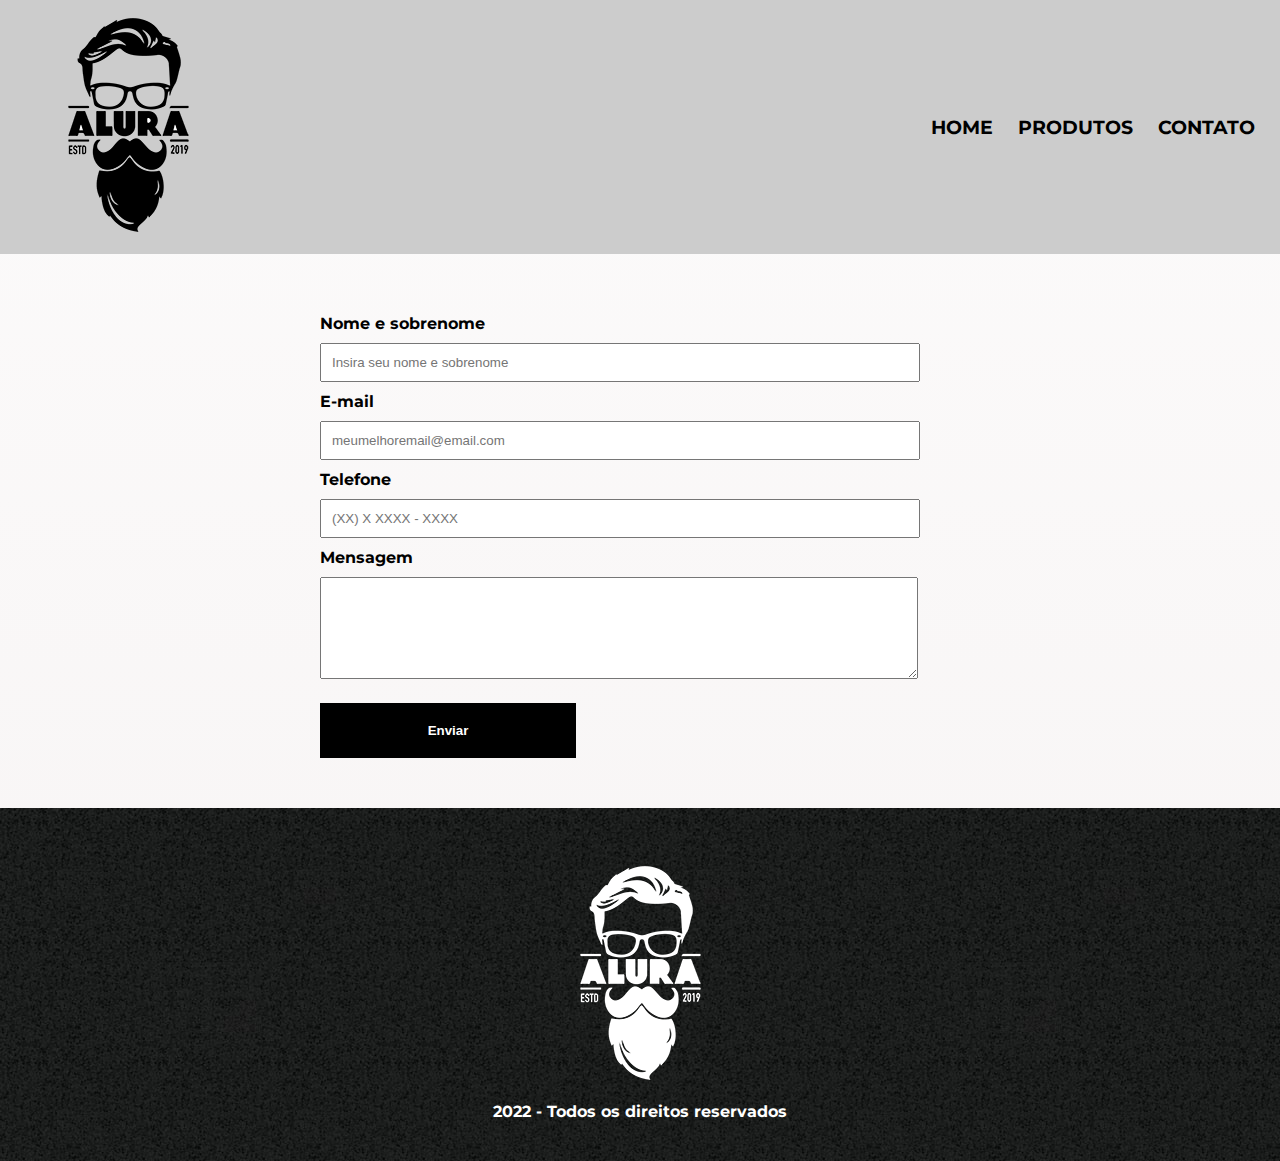
==== contato.html @ 9e2dd82a "initial commit" ====
<!DOCTYPE html>
    <html lang="pt-br">
    <head>
        <meta charset="UTF-8">
        <meta http-equiv="X-UA-Compatible" content="IE=edge">
        <meta name="viewport" content="width=device-width, initial-scale=1.0">
        <title>Contato | Barbearia Alura</title>
        <link rel="stylesheet" href="assets/css/reset.css">

        <link rel="preconnect" href="https://fonts.googleapis.com">
        <link rel="preconnect" href="https://fonts.gstatic.com" crossorigin>
        <link href="https://fonts.googleapis.com/css2?family=Montserrat&display=swap" rel="stylesheet">

        <link rel="stylesheet" href="assets/css/style.css">
    </head>

    <body>
        
        <header>
            <div class="container">
                <div class="logo">
                    <img src="assets/img/logo.png" alt="Logo da Barbearia Alura">
                </div>
    
                <nav>
                    <ul class="menu">
                        <li class="item-menu"><a href="index.html">Home</a></li>
                        <li class="item-menu"><a href="produtos.html">Produtos</a></li>
                        <li class="item-menu"><a href="contato.html">Contato</a></li>
                    </ul>
                </nav>
            </div>

        </header>

        <main>

            <form action="">
                <label for="name">Nome e sobrenome</label>
                <input type="text" name="name" id="name" placeholder="Insira seu nome e sobrenome">

                <label for="email">E-mail</label>
                <input type="email" name="email" id="email" placeholder="meumelhoremail@email.com">

                <label for="telefone">Telefone</label>
                <input type="tel" name="telefone" id="telefone" placeholder="(XX) X XXXX - XXXX">

                <label for="mensagem">Mensagem</label>
                <textarea name="mensagem" id="mensagem"></textarea>

                <input class="btn-enviar" type="submit" value="Enviar">
            </form>
           
        </main>

        <footer>
            <img src="assets/img/logo-branco.png" alt="logo">
            <p>2022 - Todos os direitos reservados</p>
        </footer>

    </body>
</html>
---- assets/css/style.css ----
*{
	margin: 0px;
	padding: 0px;
}

li, ul, ol, a {
	text-decoration: none;
	list-style: none;
    margin: 0px;
    padding: 0px;
}

img{
    margin: 0px;
    padding: 0px;
}

body{
    font-size: 16px;
    color: black;
    font-family: 'Montserrat', sans-serif;
    background: linear-gradient( #fcfbfb, #f7f4f4);  

}


header{
    width: 100%;
    background-color: #cccccc;

}

.container{
    max-width: 1440px;
    display: flex;
    flex-direction: row;
    flex-wrap: wrap;
    justify-content: space-between;
    align-items: center;
    margin: auto;
}


.logo img {
    margin-left: 40px;
}


.menu {
    display: flex;    
}

.item-menu {
    margin-left: 15px;
}

.item-menu a {
    color: black;
    font-size: 1.2em;
    font-weight: bold;
    padding: 5px;
    text-transform: uppercase;
}

.item-menu:last-child{
    margin-right: 20px;
}

.item-menu a:hover{
    border-bottom: 1px solid black;
}

.banner-home {
    width: 100%;
}

.sobre{
    max-width: 1440px;
    margin: auto;
    padding: 40px;
}

.titulo-secao{
    text-align: center;
    font-size: 2em;
    padding: 20px;
    font-weight: 400;
    margin-bottom: 1em;
}

.titulo-secao::before{
    content: '[ ';
}

.titulo-secao::after{
    content: ' ]';
    font-weight: bold;
}

.titulo-secao::first-letter{
    font-weight: bold;
}



.conteudo-sobre{
    display: flex;
    justify-content: center;
    flex-wrap: wrap;
    align-items: center;
    padding: 20px;
    text-align: center;
    width: 80%;
    margin: auto;

}

.container-p-sobre{
    width: 80%;
    padding: 10px;
}


.utensilios img{
    width: 150px;
    height: 170px;
    margin-right: 15px;
}

.p-padrao{
    margin-bottom:  1.5em;
    text-align: justify;
}

.nosso-estabelecimento{
    width: 100%;
    text-align: center;
}

.p-estabelecimento{
    font-size: 1.3em;
    margin-bottom:  1em;
    text-align: center;
}

.mapa{
    width: 100%;
    height: 400px;

    margin: auto;
}

.beneficios{
    width: 100%;
}

.beneficios-detalhes{
    width: 60%;
    margin: 0  auto ;
    display: flex;
    flex-wrap: wrap;
    justify-content: space-between;
    align-items: center;

}

.lista-beneficios{
    font-size: 1em;
    width: 50%;
}



.lista-beneficios li {
    padding: 15px;
    font-size: 1.2em;
}

.lista-beneficios li::before {
    content: '✂	';
    padding: 10px;
}

.lista-beneficios li:first-child{
    font-weight: bold;
}

.beneficios-detalhes div {
    width: 50%;

}

.img-barbeiro{
    width: 100%;
    box-shadow: 4px 4px 4px 5px black;
}

.container-video{
    margin: auto;
    margin-top: 50px;
    text-align: center;
}

.video-barbeiro{
    width: 50%;
    min-height: 600px;
    margin-bottom: 30px;


}


.produtos{
    display: flex;
    flex-wrap: wrap;
    justify-content: space-around;
    align-items: center;
    
    width: 80%;
    margin: auto;
    margin-top: 50px;
}

.card-produto{
    width: 20%;
    background-color: white;
    text-align: center;
    height: 500px;
    padding: 15px;
    border: 2px solid black;
    border-radius: 5px;
}

.card-produto img {
    width: 100%;
}
.p-card-produto{
    margin-top: 20px;
    font-size: 1.3em;
    margin-bottom: 10px;
}

.titulo-produto{
    font-weight: bold;
    font-size: 2em;
    margin-top: 10px;
}
.preco{
    font-weight: bold;
}

form{
    width: 50%;
    margin: auto;
    margin-top: 50px;
}

input, label {
    display: block;
    padding: 10px;
    width: 90%;
}

label{
    font-weight: bold;
    margin-left: 0px;
    padding-left: 0px ;
}

textarea{
    width: 90%;
    padding: 10px;
    height: 80px;
}

.btn-enviar{
    width: 40%;
    padding: 20px;
    margin-top: 20px;
    border: none;
    background-color: black;
    color: white;
    font-weight: bold;
}

.btn-enviar:hover{
    border: #fcfbfb 1px solid;
    border-radius: 20px;
}

footer{
    margin-top: 50px;
    text-align: center;
    background-image: url(/assets/img/bg.jpg);
    color: white;
    font-weight: bold;
    padding: 40px;
}




@media screen and  (max-width: 1440px) {

    .video-barbeiro{
        width: 60%;
        min-height: 500px;
        margin-bottom: 30px;
    }
}

@media screen and  (max-width: 1024px) {
    .beneficios-detalhes div {
        width: 100%;
    }

    .lista-beneficios{
        font-size: 1em;
        width: 100%;
    }

    .utensilios{
        display: none;
    }

    .produtos{
        width: 100%;
    }

    .card-produto {
        width: 30%;
        padding: 0px;
    }

}

@media screen and  (max-width: 768px) {
    .video-barbeiro{
        width: 60%;
        min-height: 300px;
        margin-bottom: 30px;
    }

    form{
        width: 80%;
        margin-left: 0px;
        margin: auto;
        margin-top: 50px;

    }

}

@media screen and  (max-width: 425px) {

    body{
        font-size: 14px;
    }

    header{
        justify-content: center;
    }
    
    .logo img {
        margin-left: 0px;
    }

    .logo{
        width: 100%;
        text-align: center;
    }

    nav {
        width: 100%;
    }

    .item-menu{
        width: 100%;
        text-align: center;
        padding: 10px;
    }

    .item-menu:last-child{
        margin-right: 0px;
    }

    .sobre{
        padding: 0px ;
    }

   .conteudo-sobre{
    width: 100%;
    padding: 0px ;
    }

    .container-p-sobre{
        width: 100%;
    }


    .lista-beneficios li {
        padding: 15px;
        margin-left: 10px;
        font-size: 1em;
    }

    
    .beneficios-detalhes {
        width: 90%;
    }

    .video-barbeiro{
        width: 90%;
    }

    .card-produto{
        width: 80%;
        margin: 5%;
    }

}


@media screen and  (max-width: 375px) {

    .titulo-secao{
        font-size: 1.5em;
    }
}


@media screen and  (max-width: 320px) {

    .menu a {
        padding: 0px ;
    }

    .menu{
        padding: 0px;
        margin: 0px;
    }

    .item-menu{
        padding: 10px;
        margin: 0px;
    }
}
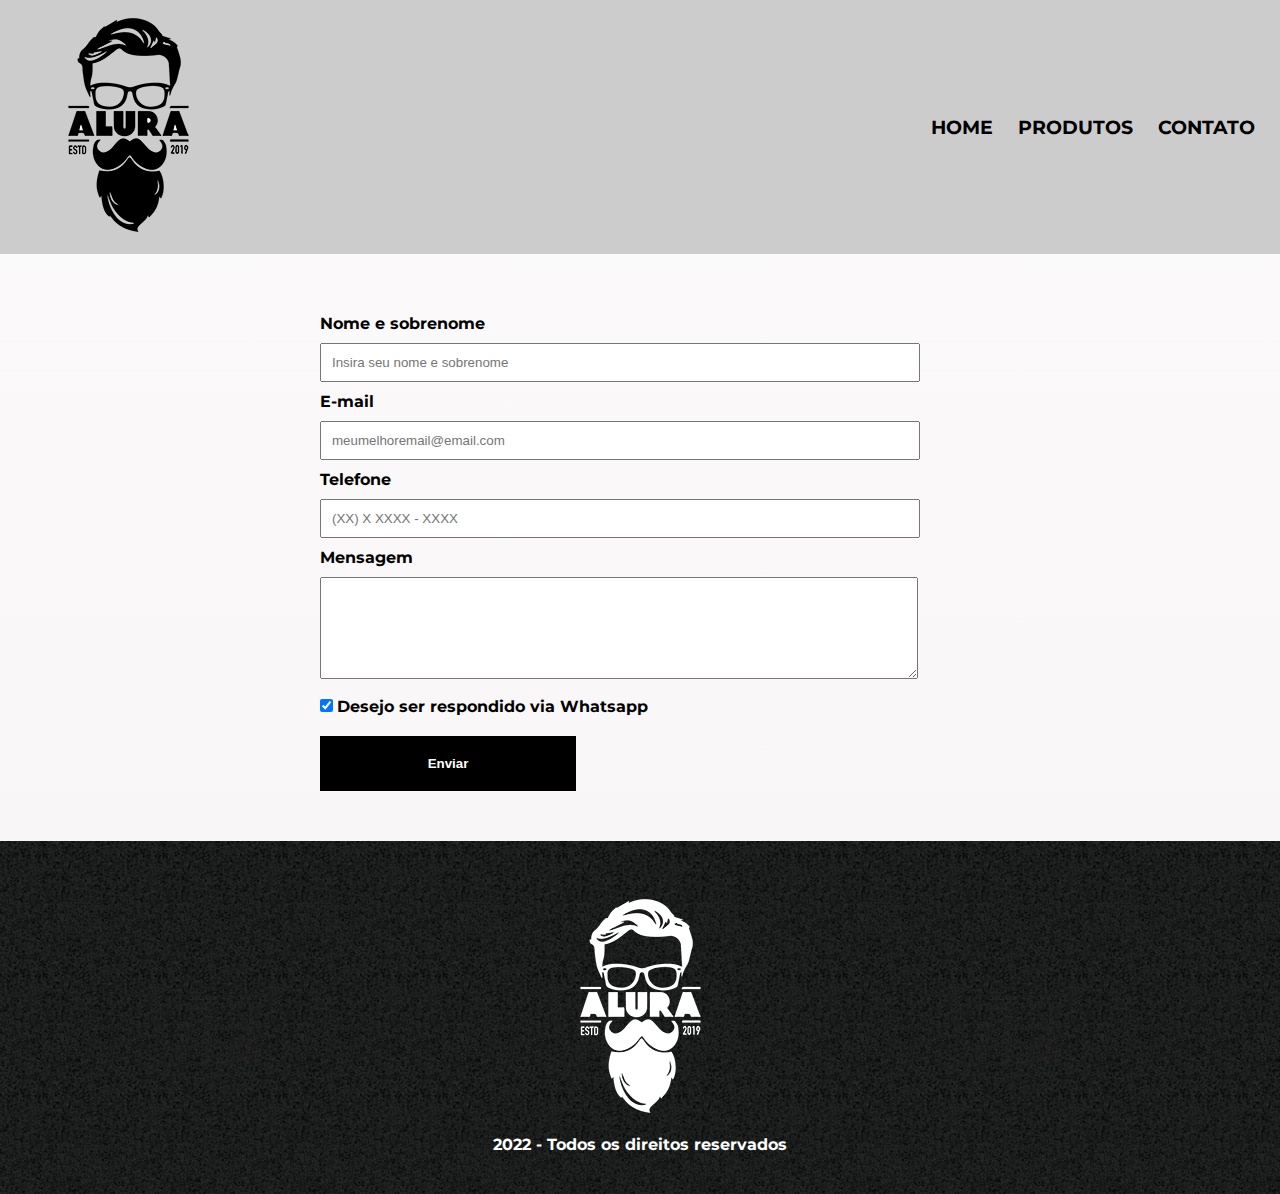
==== commit fa1487f4: "checked" ====
--- a/contato.html
+++ b/contato.html
@@ -19,7 +19,9 @@
         <header>
             <div class="container">
                 <div class="logo">
-                    <img src="assets/img/logo.png" alt="Logo da Barbearia Alura">
+                    <a href="index.html">
+                        <img src="assets/img/logo.png" alt="Logo da Barbearia Alura">
+                      </a>  
                 </div>
     
                 <nav>
@@ -37,16 +39,18 @@
 
             <form action="">
                 <label for="name">Nome e sobrenome</label>
-                <input type="text" name="name" id="name" placeholder="Insira seu nome e sobrenome">
+                <input required type="text" name="name" id="name" placeholder="Insira seu nome e sobrenome">
 
                 <label for="email">E-mail</label>
-                <input type="email" name="email" id="email" placeholder="meumelhoremail@email.com">
+                <input required type="email" name="email" id="email" placeholder="meumelhoremail@email.com">
 
                 <label for="telefone">Telefone</label>
-                <input type="tel" name="telefone" id="telefone" placeholder="(XX) X XXXX - XXXX">
+                <input required type="tel" name="telefone" id="telefone" placeholder="(XX) X XXXX - XXXX">
 
                 <label for="mensagem">Mensagem</label>
-                <textarea name="mensagem" id="mensagem"></textarea>
+                <textarea required name="mensagem" id="mensagem"></textarea>
+
+                <input class="inline" type="checkbox" name="termos" id="termos" checked> <label for="termos" class="inline">Desejo ser respondido via Whatsapp</label>
 
                 <input class="btn-enviar" type="submit" value="Enviar">
             </form>
--- a/assets/css/style.css
+++ b/assets/css/style.css
@@ -261,6 +261,13 @@
     width: 90%;
 }
 
+.inline{
+    display: inline;
+    margin: 0px;
+    width: max-content;
+    margin-top: 20px;
+}
+
 label{
     font-weight: bold;
     margin-left: 0px;
@@ -268,6 +275,7 @@
 }
 
 textarea{
+    display: block;
     width: 90%;
     padding: 10px;
     height: 80px;
@@ -289,12 +297,14 @@
 }
 
 footer{
+    background-color: black;
     margin-top: 50px;
     text-align: center;
     background-image: url(/assets/img/bg.jpg);
     color: white;
     font-weight: bold;
     padding: 40px;
+    
 }
 
 
